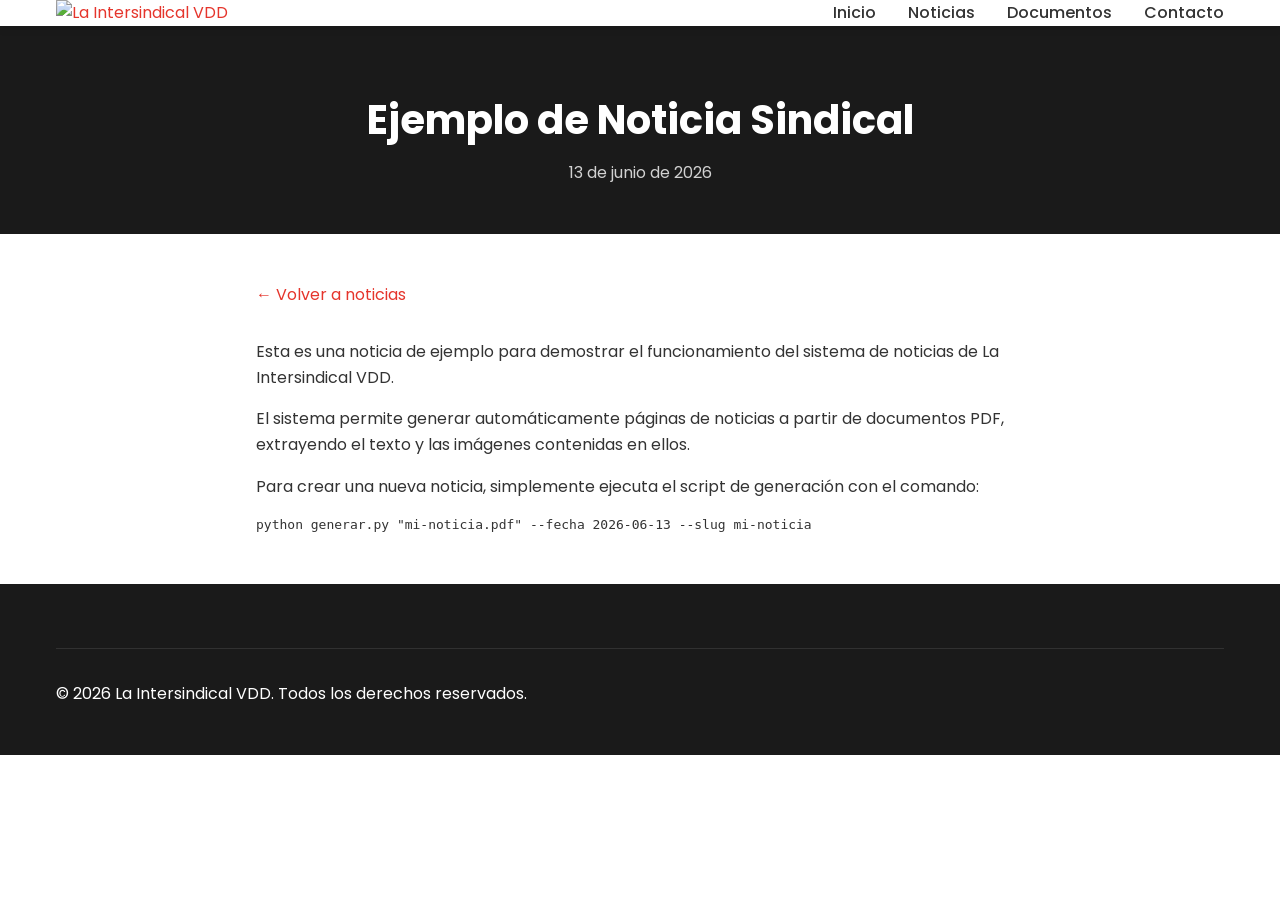
==== noticias/ejemplo-noticia/index.html @ 361b0492 "feat: add example news data and template" ====
<!DOCTYPE html>
<html lang="es">
<head>
  <meta charset="UTF-8">
  <meta name="viewport" content="width=device-width, initial-scale=1.0">
  <title>Ejemplo de Noticia - La Intersindical VDD</title>
  <link rel="preconnect" href="https://fonts.googleapis.com">
  <link rel="preconnect" href="https://fonts.gstatic.com" crossorigin>
  <link href="https://fonts.googleapis.com/css2?family=Poppins:wght@400;500;600;700&display=swap" rel="stylesheet">
  <link rel="stylesheet" href="../../css/style.css">
  <style>
    .article-header {
      padding: 6rem 0 2rem;
      background: var(--secondary);
      color: var(--bg-light);
      text-align: center;
    }
    .article-meta {
      margin-bottom: 1rem;
      opacity: 0.8;
    }
    .article-content {
      max-width: 800px;
      margin: 0 auto;
      padding: 3rem 1rem;
    }
    .article-content img {
      width: 100%;
      height: auto;
      border-radius: 8px;
      margin: 1.5rem 0;
    }
    .back-link {
      display: inline-block;
      margin-bottom: 2rem;
      color: var(--primary);
    }
  </style>
</head>
<body>
  <header class="scrolled">
    <nav class="container">
      <a href="../../index.html" class="logo">
        <img src="../../img/logo.png" alt="La Intersindical VDD">
      </a>
      <button class="menu-toggle" aria-label="Menú">☰</button>
      <ul class="nav-links">
        <li><a href="../../index.html">Inicio</a></li>
        <li><a href="../../noticias.html">Noticias</a></li>
        <li><a href="../../documentos.html">Documentos</a></li>
        <li><a href="../../contacto.html">Contacto</a></li>
      </ul>
    </nav>
  </header>

  <main>
    <div class="article-header">
      <div class="container">
        <h1>Ejemplo de Noticia Sindical</h1>
        <div class="article-meta">
          <span>13 de junio de 2026</span>
        </div>
      </div>
    </div>

    <article class="article-content">
      <a href="../../noticias.html" class="back-link">← Volver a noticias</a>
      <p>Esta es una noticia de ejemplo para demostrar el funcionamiento del sistema de noticias de La Intersindical VDD.</p>
      <p>El sistema permite generar automáticamente páginas de noticias a partir de documentos PDF, extrayendo el texto y las imágenes contenidas en ellos.</p>
      <p>Para crear una nueva noticia, simplemente ejecuta el script de generación con el comando:</p>
      <pre><code>python generar.py "mi-noticia.pdf" --fecha 2026-06-13 --slug mi-noticia</code></pre>
    </article>
  </main>

  <footer>
    <div class="container">
      <div class="footer-bottom">
        <p>&copy; 2026 La Intersindical VDD. Todos los derechos reservados.</p>
      </div>
    </div>
  </footer>

  <script src="../../js/main.js"></script>
</body>
</html>
---- css/style.css ----
:root {
  --primary: #e5352c;
  --secondary: #1a1a1a;
  --bg-light: #ffffff;
  --text: #333333;
  --text-light: #666666;
  --border: #e0e0e0;
}

* {
  margin: 0;
  padding: 0;
  box-sizing: border-box;
}

body {
  font-family: 'Poppins', sans-serif;
  color: var(--text);
  background-color: var(--bg-light);
  line-height: 1.6;
}

h1, h2, h3, h4, h5, h6 {
  font-weight: 700;
  line-height: 1.2;
  margin-bottom: 1rem;
}

h1 { font-size: 2.5rem; }
h2 { font-size: 2rem; }
h3 { font-size: 1.5rem; }

p {
  margin-bottom: 1rem;
}

a {
  color: var(--primary);
  text-decoration: none;
  transition: color 0.3s ease;
}

a:hover {
  color: #c42d24;
}

.container {
  max-width: 1200px;
  margin: 0 auto;
  padding: 0 1rem;
}

.section {
  padding: 4rem 0;
}

.section-dark {
  background-color: var(--secondary);
  color: var(--bg-light);
}

header {
  position: fixed;
  top: 0;
  left: 0;
  right: 0;
  background: transparent;
  z-index: 1000;
  transition: background 0.3s ease, box-shadow 0.3s ease;
}

header.scrolled {
  background: var(--bg-light);
  box-shadow: 0 2px 10px rgba(0, 0, 0, 0.1);
}

nav {
  display: flex;
  justify-content: space-between;
  align-items: center;
  padding: 1rem 0;
}

.logo img {
  height: 40px;
}

.nav-links {
  display: flex;
  list-style: none;
  gap: 2rem;
}

.nav-links a {
  color: var(--bg-light);
  font-weight: 500;
  transition: color 0.3s ease;
}

header.scrolled .nav-links a {
  color: var(--text);
}

.nav-links a:hover {
  color: var(--primary);
}

.menu-toggle {
  display: none;
  background: none;
  border: none;
  font-size: 1.5rem;
  color: var(--bg-light);
  cursor: pointer;
}

header.scrolled .menu-toggle {
  color: var(--text);
}

@media (max-width: 768px) {
  .menu-toggle {
    display: block;
  }

  .nav-links {
    position: fixed;
    top: 60px;
    left: 0;
    right: 0;
    background: var(--bg-light);
    flex-direction: column;
    align-items: center;
    padding: 2rem;
    gap: 1rem;
    transform: translateY(-100%);
    opacity: 0;
    transition: transform 0.3s ease, opacity 0.3s ease;
    pointer-events: none;
  }

  .nav-links.active {
    transform: translateY(0);
    opacity: 1;
    pointer-events: all;
  }

  .nav-links a {
    color: var(--text);
  }
}

/* Hero Section */
.hero {
  position: relative;
  height: 100vh;
  min-height: 500px;
  display: flex;
  align-items: center;
  justify-content: center;
  text-align: center;
  color: var(--bg-light);
  background-size: cover;
  background-position: center;
  background-attachment: fixed;
}

.hero::before {
  content: '';
  position: absolute;
  top: 0;
  left: 0;
  right: 0;
  bottom: 0;
  background: linear-gradient(180deg, rgba(10, 8, 8, 0.77), rgba(10, 8, 8, 0.77));
}

.hero-content {
  position: relative;
  z-index: 1;
  max-width: 800px;
  padding: 0 1rem;
}

.hero h1 {
  font-size: 3rem;
  margin-bottom: 1.5rem;
}

.hero-buttons {
  display: flex;
  gap: 1rem;
  justify-content: center;
  flex-wrap: wrap;
}

/* Buttons */
.btn {
  display: inline-block;
  padding: 0.75rem 2rem;
  font-weight: 600;
  text-align: center;
  border-radius: 4px;
  transition: all 0.3s ease;
  cursor: pointer;
  border: none;
}

.btn-primary {
  background: var(--primary);
  color: var(--bg-light);
}

.btn-primary:hover {
  background: #c42d24;
  color: var(--bg-light);
}

.btn-secondary {
  background: transparent;
  color: var(--bg-light);
  border: 2px solid var(--bg-light);
}

.btn-secondary:hover {
  background: var(--bg-light);
  color: var(--text);
}

/* News Cards */
.news-grid {
  display: grid;
  grid-template-columns: repeat(auto-fill, minmax(300px, 1fr));
  gap: 2rem;
}

.news-card {
  background: var(--bg-light);
  border-radius: 8px;
  overflow: hidden;
  box-shadow: 0 2px 10px rgba(0, 0, 0, 0.1);
  transition: transform 0.3s ease, box-shadow 0.3s ease;
}

.news-card:hover {
  transform: translateY(-5px);
  box-shadow: 0 4px 20px rgba(0, 0, 0, 0.15);
}

.news-card img {
  width: 100%;
  height: 200px;
  object-fit: cover;
}

.news-card-content {
  padding: 1.5rem;
}

.news-card-date {
  font-size: 0.875rem;
  color: var(--text-light);
  margin-bottom: 0.5rem;
}

.news-card-title {
  font-size: 1.25rem;
  margin-bottom: 0.5rem;
}

.news-card-excerpt {
  color: var(--text-light);
  margin-bottom: 1rem;
}

.read-more {
  color: var(--primary);
  font-weight: 600;
}

/* Footer */
footer {
  background: var(--secondary);
  color: var(--bg-light);
  padding: 4rem 0 2rem;
}

.footer-grid {
  display: grid;
  grid-template-columns: repeat(4, 1fr);
  gap: 2rem;
  margin-bottom: 3rem;
}

.footer-column h3 {
  font-size: 1.125rem;
  margin-bottom: 1.5rem;
}

.footer-column ul {
  list-style: none;
}

.footer-column li {
  margin-bottom: 0.75rem;
}

.footer-column a {
  color: var(--bg-light);
  opacity: 0.8;
  transition: opacity 0.3s ease;
}

.footer-column a:hover {
  opacity: 1;
  color: var(--bg-light);
}

.footer-bottom {
  border-top: 1px solid rgba(255, 255, 255, 0.1);
  padding-top: 2rem;
  display: flex;
  justify-content: space-between;
  align-items: center;
}

.social-links {
  display: flex;
  gap: 1rem;
}

.social-links a {
  color: var(--bg-light);
  font-size: 1.25rem;
}

@media (max-width: 768px) {
  .footer-grid {
    grid-template-columns: 1fr;
    text-align: center;
  }

  .footer-bottom {
    flex-direction: column;
    gap: 1rem;
  }
}
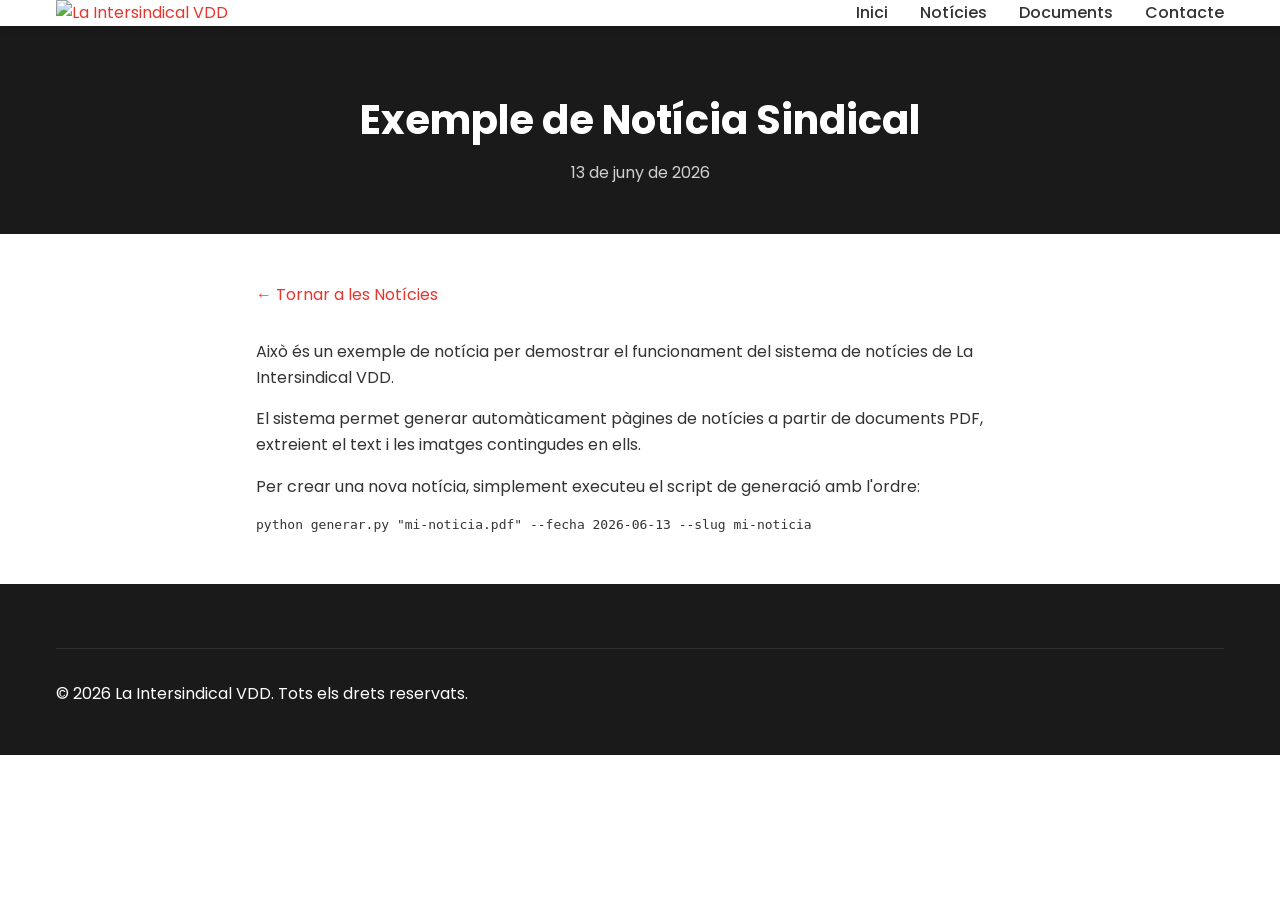
==== commit 8b087c40: "Traduir tot el web al català: pàgines, scripts, dades" ====
--- a/noticias/ejemplo-noticia/index.html
+++ b/noticias/ejemplo-noticia/index.html
@@ -1,9 +1,9 @@
 <!DOCTYPE html>
-<html lang="es">
+<html lang="ca">
 <head>
   <meta charset="UTF-8">
   <meta name="viewport" content="width=device-width, initial-scale=1.0">
-  <title>Ejemplo de Noticia - La Intersindical VDD</title>
+  <title>Exemple de Notícia - La Intersindical VDD</title>
   <link rel="preconnect" href="https://fonts.googleapis.com">
   <link rel="preconnect" href="https://fonts.gstatic.com" crossorigin>
   <link href="https://fonts.googleapis.com/css2?family=Poppins:wght@400;500;600;700&display=swap" rel="stylesheet">
@@ -45,10 +45,10 @@
       </a>
       <button class="menu-toggle" aria-label="Menú">☰</button>
       <ul class="nav-links">
-        <li><a href="../../index.html">Inicio</a></li>
-        <li><a href="../../noticias.html">Noticias</a></li>
-        <li><a href="../../documentos.html">Documentos</a></li>
-        <li><a href="../../contacto.html">Contacto</a></li>
+        <li><a href="../../index.html">Inici</a></li>
+        <li><a href="../../noticias.html">Notícies</a></li>
+        <li><a href="../../documentos.html">Documents</a></li>
+        <li><a href="../../contacto.html">Contacte</a></li>
       </ul>
     </nav>
   </header>
@@ -56,18 +56,18 @@
   <main>
     <div class="article-header">
       <div class="container">
-        <h1>Ejemplo de Noticia Sindical</h1>
+        <h1>Exemple de Notícia Sindical</h1>
         <div class="article-meta">
-          <span>13 de junio de 2026</span>
+          <span>13 de juny de 2026</span>
         </div>
       </div>
     </div>
 
     <article class="article-content">
-      <a href="../../noticias.html" class="back-link">← Volver a noticias</a>
-      <p>Esta es una noticia de ejemplo para demostrar el funcionamiento del sistema de noticias de La Intersindical VDD.</p>
-      <p>El sistema permite generar automáticamente páginas de noticias a partir de documentos PDF, extrayendo el texto y las imágenes contenidas en ellos.</p>
-      <p>Para crear una nueva noticia, simplemente ejecuta el script de generación con el comando:</p>
+      <a href="../../noticias.html" class="back-link">← Tornar a les Notícies</a>
+      <p>Això és un exemple de notícia per demostrar el funcionament del sistema de notícies de La Intersindical VDD.</p>
+      <p>El sistema permet generar automàticament pàgines de notícies a partir de documents PDF, extreient el text i les imatges contingudes en ells.</p>
+      <p>Per crear una nova notícia, simplement executeu el script de generació amb l'ordre:</p>
       <pre><code>python generar.py "mi-noticia.pdf" --fecha 2026-06-13 --slug mi-noticia</code></pre>
     </article>
   </main>
@@ -75,7 +75,7 @@
   <footer>
     <div class="container">
       <div class="footer-bottom">
-        <p>&copy; 2026 La Intersindical VDD. Todos los derechos reservados.</p>
+        <p>&copy; 2026 La Intersindical VDD. Tots els drets reservats.</p>
       </div>
     </div>
   </footer>
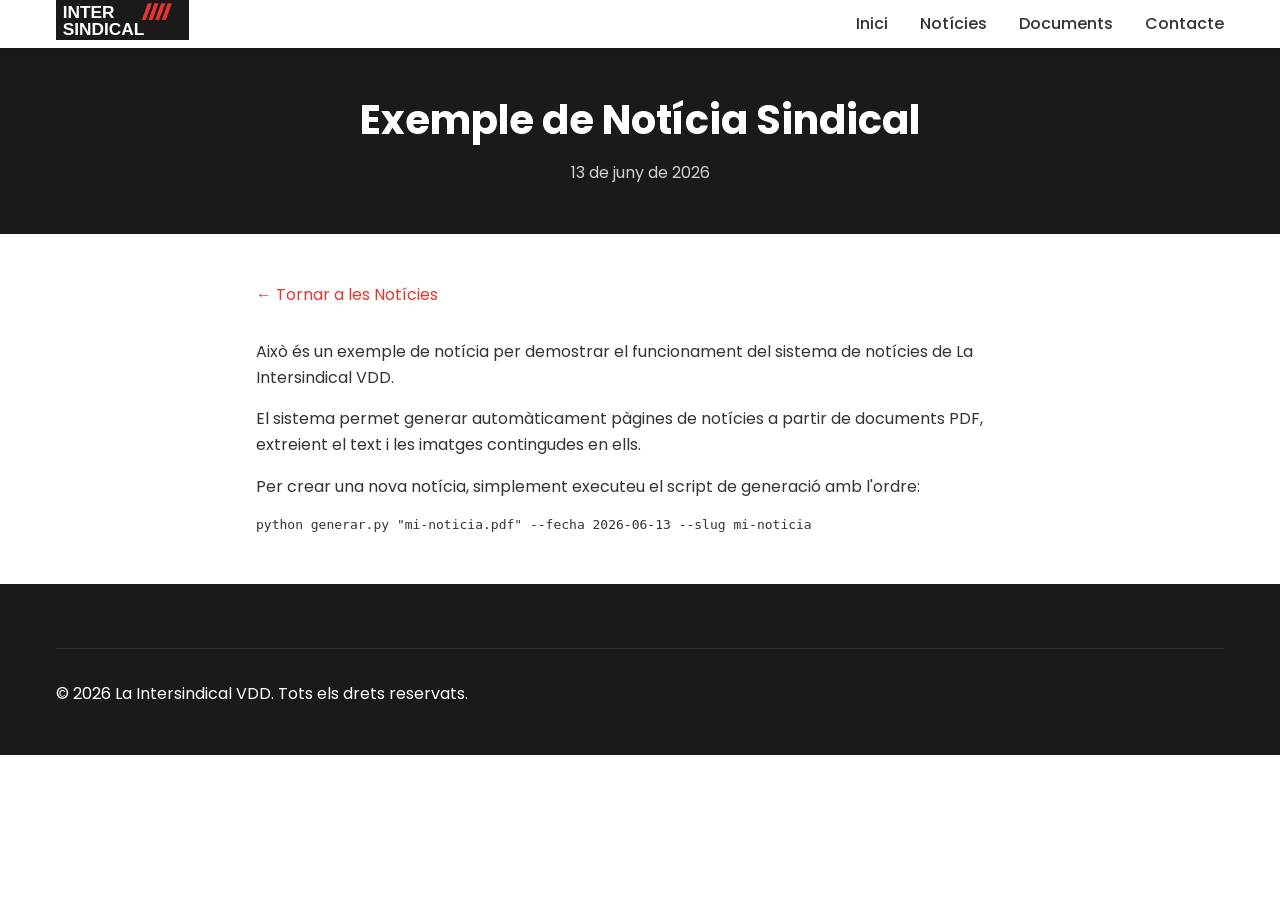
==== commit 0ce4c042: "Afegir logo SVG i actualitzar referències a logo.svg" ====
--- a/noticias/ejemplo-noticia/index.html
+++ b/noticias/ejemplo-noticia/index.html
@@ -41,7 +41,7 @@
   <header class="scrolled">
     <nav class="container">
       <a href="../../index.html" class="logo">
-        <img src="../../img/logo.png" alt="La Intersindical VDD">
+        <img src="../../img/logo.svg" alt="La Intersindical VDD">
       </a>
       <button class="menu-toggle" aria-label="Menú">☰</button>
       <ul class="nav-links">
